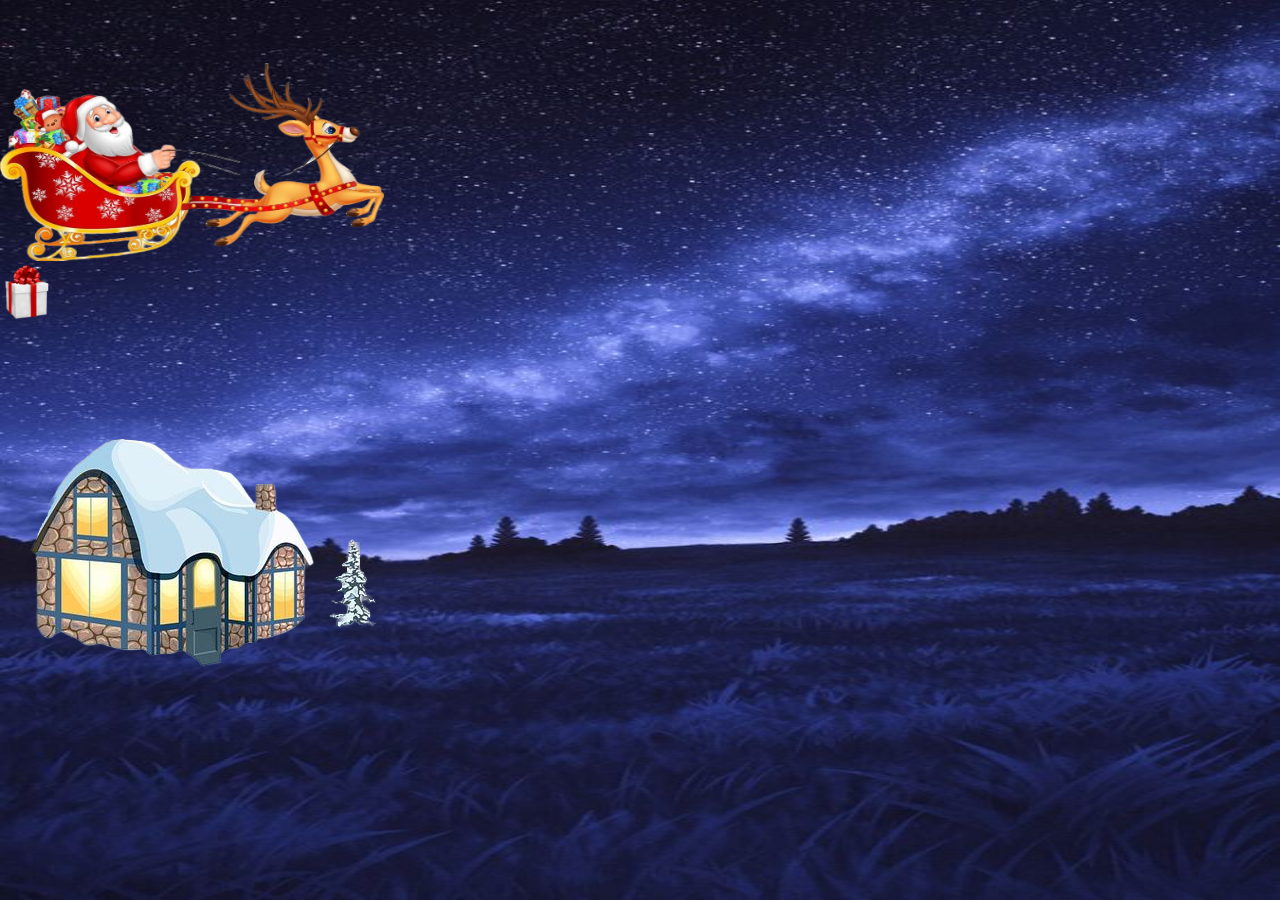
==== index.html @ 1fc96470 "first commit" ====
<!DOCTYPE html>
<html lang="en">

<head>
    <meta charset="UTF-8">
    <meta http-equiv="X-UA-Compatible" content="IE=edge">
    <meta name="viewport" content="width=device-width, initial-scale=1.0">
    <title></title>
    <link rel="stylesheet" href="public/styles/style.css">
    
</head>
<body>
    <div class="gamecontainer">
    
        <div class="santa">
            <img class="santaimage santaani" src="public/assets/santaa.png">
        </div>
        <div class="gameover"></div>
        <div class="score"></div>
        <div class="gift">
            <img src="public/assets/gift.png" class="giftimg">
        </div>
        <div class="lighthouse ">
            <img src="public/assets/house1.png" class="lighthouseimg lighthouseani">
        </div>
        <div class="darkhouse"></div>

</div>
<script>
    document.addEventListener("keydown", (event) => {
        console.log(event.keyCode);
        if(event.keyCode==32){
            gift = document.querySelector('.giftimg')
gift.classList.add('animategift');
setTimeout(()=>{
gift.classList.remove('animategift')
},200);
        }
       }); 

   setInterval(() => {
    gift=document.querySelector('.gift');
    gameover = document.querySelector(".gameover");
    lighthouse = document.querySelector("lighthouse");
    gx= parseInt(window.getComputedStyle(gift,null).getPropertyValue('left'));
    gy= parseInt(window.getComputedStyle(gift,null).getPropertyValue('top'));
    ox= parseInt(window.getComputedStyle(lighthouse,null).getPropertyValue('left'));
    oy= parseInt(window.getComputedStyle(lighthouse,null).getPropertyValue('top'));
offsetX = Math.abs(dx-ox);
offsetY= Math.abs(dy-oy);
console.log(offsetX,offsetY);
if(offsetX<93 && offsetY<52){
    gameover.style.visibility = 'visible';
    obstacle.classList.remove('santaani');
    obstacle.classList.remove('gift');
    obstacle.classList.remove('lighthouseani')
}  
});      
  
</script>
</body>
</html>
---- public/styles/style.css ----
*{
    margin: 0;
    padding:0;
}

body{
    background-image:url(../assets/bg.jpg);
    background-repeat: no-repeat;
    background-size: 100vw 100vh;
    overflow: hidden;
}
.santaimage{
    position: relative;
    height: 22vh;
    width:30vw;
    margin-top:7vh;
    
}
.giftimg{
   position: relative;
   width:6vh;
    height: 6vh;
}


.animategift{
    animation: gift 2s ease-in-out;
}
@keyframes gift{
    0%{
        margin-top: 7.5vh;
    }
    50%{
        margin-top: 30vh;
    }
    100%{
        margin-top: 60vh;
    }
}
@keyframes santaani{
    0%{
        left: -10vw;

    }
    100%{
        left: 100vw;
    }
}

.santaani{
    animation: santaani 5s linear infinite;
}

@keyframes lighthouseani{
    0%{
        left: -10vw;

    }
    100%{
        left: 100vw;
    }
}

.lighthouseani{
    animation: lighthouseani 8s linear infinite;
}

.lighthouseimg{
    position: relative;
    
}
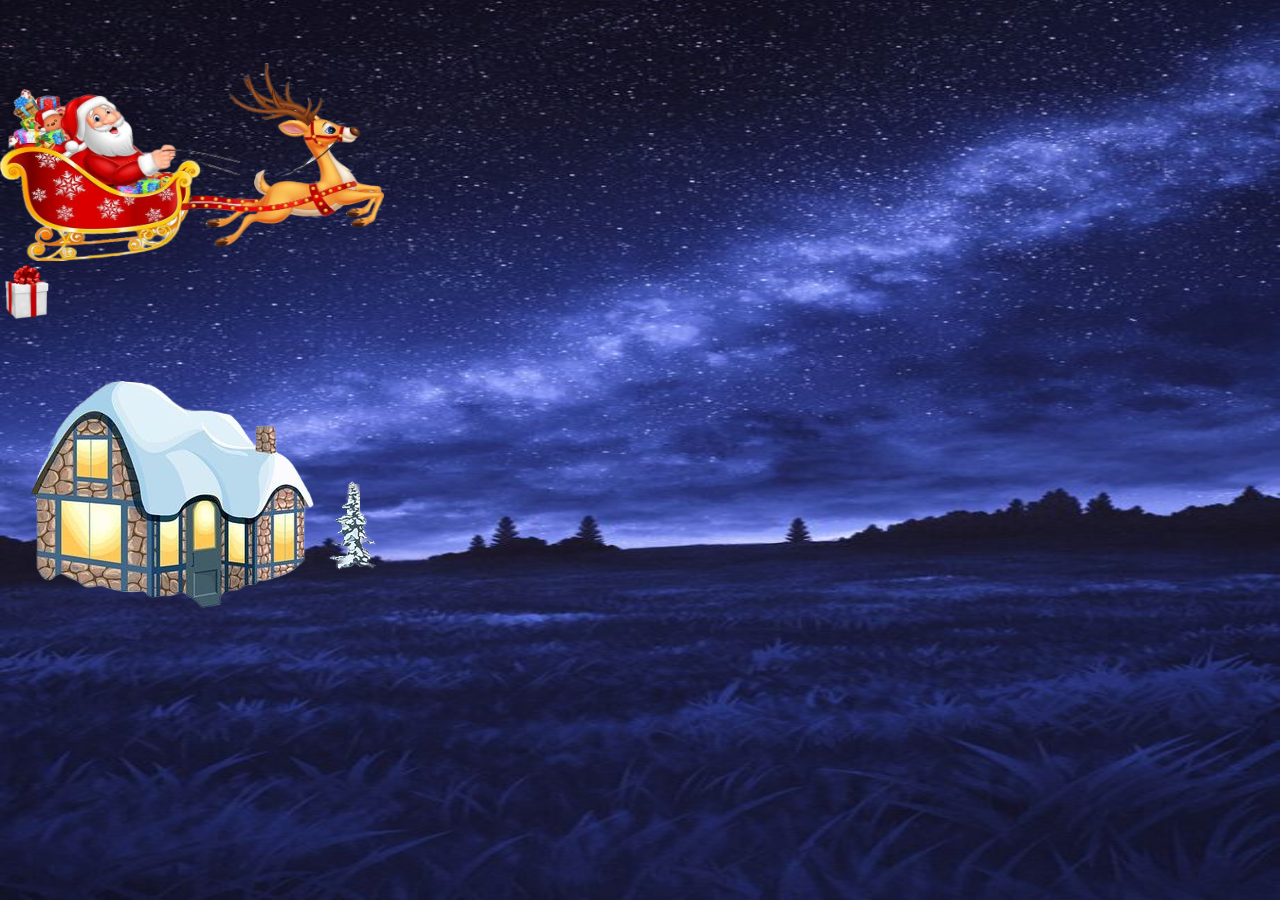
==== commit 2ee7849e: "commit 2" ====
--- a/index.html
+++ b/index.html
@@ -13,7 +13,7 @@
     <div class="gamecontainer">
     
         <div class="santa">
-            <img class="santaimage santaani" src="public/assets/santaa.png">
+            <img class="santaimg santaani" src="public/assets/santaa.png">
         </div>
         <div class="gameover"></div>
         <div class="score"></div>
@@ -39,9 +39,10 @@
        }); 
 
    setInterval(() => {
-    gift=document.querySelector('.gift');
+    santa=document.querySelector('.santaimg');
+    gift=document.querySelector('.giftimg');
     gameover = document.querySelector(".gameover");
-    lighthouse = document.querySelector("lighthouse");
+    lighthouse = document.querySelector(".lighthouseimg");
     gx= parseInt(window.getComputedStyle(gift,null).getPropertyValue('left'));
     gy= parseInt(window.getComputedStyle(gift,null).getPropertyValue('top'));
     ox= parseInt(window.getComputedStyle(lighthouse,null).getPropertyValue('left'));
@@ -51,11 +52,11 @@
 console.log(offsetX,offsetY);
 if(offsetX<93 && offsetY<52){
     gameover.style.visibility = 'visible';
-    obstacle.classList.remove('santaani');
-    obstacle.classList.remove('gift');
-    obstacle.classList.remove('lighthouseani')
+    santa.classList.remove('santaani');
+    gift.classList.remove('gift');
+    lighthouse.classList.remove('lighthouseani')
 }  
-});      
+},10);      
   
 </script>
 </body>
--- a/public/styles/style.css
+++ b/public/styles/style.css
@@ -9,7 +9,7 @@
     background-size: 100vw 100vh;
     overflow: hidden;
 }
-.santaimage{
+.santaimg{
     position: relative;
     height: 22vh;
     width:30vw;
@@ -17,7 +17,7 @@
     
 }
 .giftimg{
-   position: relative;
+   position: absolute;
    width:6vh;
     height: 6vh;
 }
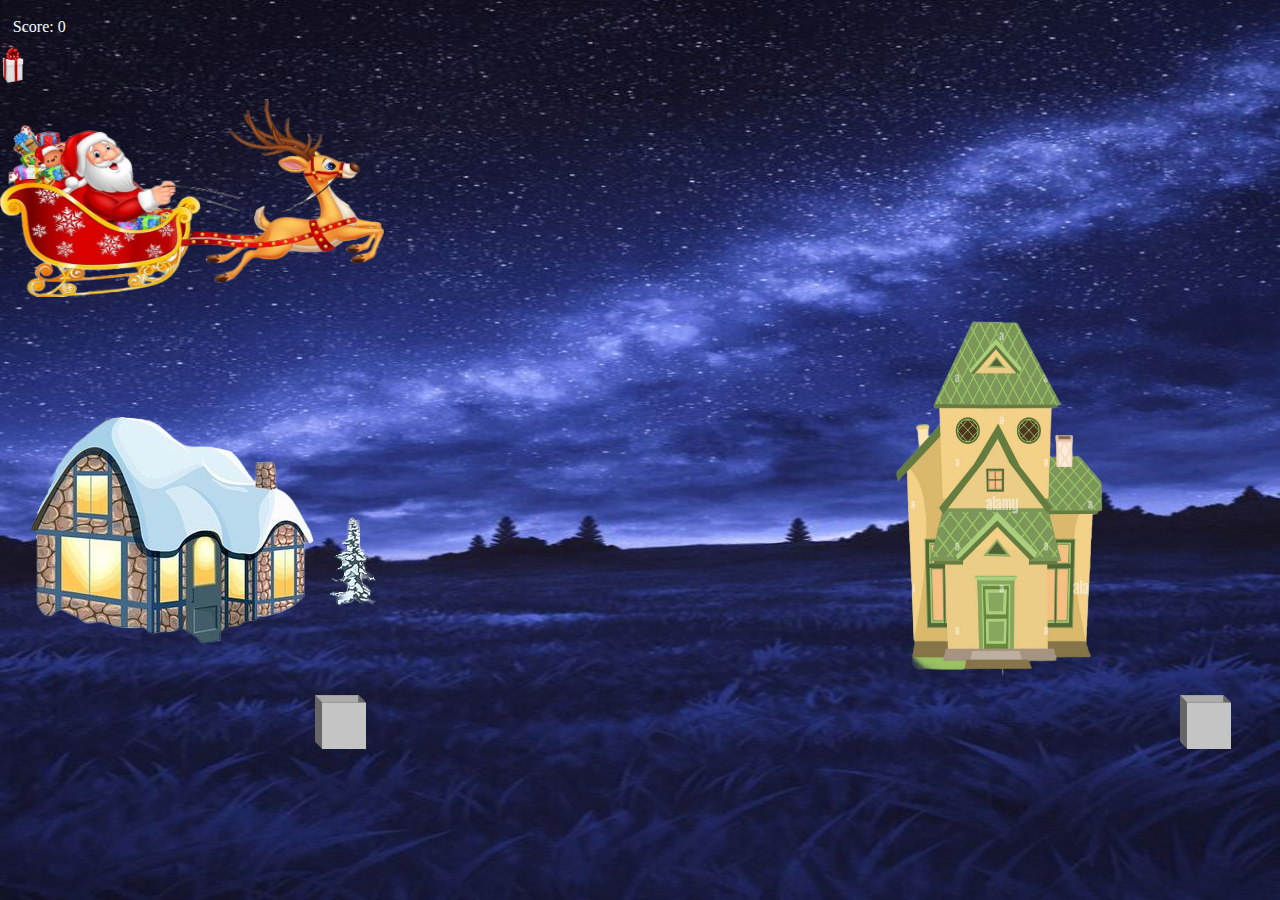
==== commit 56dc8457: "NaN issue" ====
--- a/index.html
+++ b/index.html
@@ -13,21 +13,34 @@
     <div class="gamecontainer">
     
         <div class="santa">
+            <div class="score">Score: 0</div>
             <img class="santaimg santaani" src="public/assets/santaa.png">
         </div>
+        
         <div class="gameover"></div>
-        <div class="score"></div>
-        <div class="gift">
+        <!-- <div class="gift ">
             <img src="public/assets/gift.png" class="giftimg">
-        </div>
+        </div> -->
         <div class="lighthouse ">
             <img src="public/assets/house1.png" class="lighthouseimg lighthouseani">
         </div>
-        <div class="darkhouse"></div>
+        <div class="darkhouse">
+            <img src="public/assets/darkhouse1.png" class="darkhouseimg lighthouseani">
+        </div>
 
 </div>
+
+<div class="card">
+    <div class="santaimg santaani divabove">
+    <img class = "star" src="public/assets/gift.png"> </div>
+         <!-- <img class="box-front lighthouseani" src="public/assets/box-front-2.png"> -->
+    <img class="box-back lighthouseani box1" src="public/assets/box-back-2.png">
+    <img class="box-back lighthouseani box2" src="public/assets/box-back-2.png"> 
+  </div>
+
+
 <script>
-    document.addEventListener("keydown", (event) => {
+     /* document.addEventListener("keydown", (event) => {
         console.log(event.keyCode);
         if(event.keyCode==32){
             gift = document.querySelector('.giftimg')
@@ -36,27 +49,80 @@
 gift.classList.remove('animategift')
 },200);
         }
+       }); */ 
+
+       document.addEventListener("keydown", (event) => {
+        
+        console.log(event.keyCode);
+        if(event.keyCode==32){
+            gift = document.querySelector('.star');
+            divabove = document.querySelector('.divabove')
+            
+gift.classList.add('stars');
+//divabove.classList.remove('santaani')
+setTimeout(()=>{
+    gift = document.querySelector('.stars')
+gift.classList.remove('stars');
+//divabove.classList.add('santaani')
+console.log("check");
+},400);
+        }
        }); 
 
-   setInterval(() => {
-    santa=document.querySelector('.santaimg');
-    gift=document.querySelector('.giftimg');
-    gameover = document.querySelector(".gameover");
-    lighthouse = document.querySelector(".lighthouseimg");
-    gx= parseInt(window.getComputedStyle(gift,null).getPropertyValue('left'));
-    gy= parseInt(window.getComputedStyle(gift,null).getPropertyValue('top'));
-    ox= parseInt(window.getComputedStyle(lighthouse,null).getPropertyValue('left'));
-    oy= parseInt(window.getComputedStyle(lighthouse,null).getPropertyValue('top'));
-offsetX = Math.abs(dx-ox);
-offsetY= Math.abs(dy-oy);
-console.log(offsetX,offsetY);
-if(offsetX<93 && offsetY<52){
-    gameover.style.visibility = 'visible';
-    santa.classList.remove('santaani');
-    gift.classList.remove('gift');
-    lighthouse.classList.remove('lighthouseani')
-}  
-},10);      
+
+     
+
+
+setInterval(() => {
+    gift = document.querySelector('.star');
+    gameOver = document.querySelector('.gameOver');
+    box1 = document.querySelector('.lighthouseimg');
+    box2 = document.querySelector('.darkhouseimg');
+   
+
+
+    dx = parseInt(window.getComputedStyle(gift, null).getPropertyValue('left'));
+    dy = parseInt(window.getComputedStyle(gift, null).getPropertyValue('top'));
+
+    ox = parseInt(window.getComputedStyle(box1, null).getPropertyValue('left'));
+    oy = parseInt(window.getComputedStyle(box1, null).getPropertyValue('top'));
+    gx = parseInt(window.getComputedStyle(box2, null).getPropertyValue('left'));
+    gy = parseInt(window.getComputedStyle(box2, null).getPropertyValue('top'));
+
+    offsetX1 = Math.abs(dx - ox);
+    offsetY1 = Math.abs(dy - oy);
+     
+    offsetX2 = Math.abs(dx - gx);
+    offsetY2 = Math.abs(dy - gy);
+   //console.log(dx);
+    //console.log(dy);
+    console.log(ox);
+    console.log(oy);
+    console.log(gx);
+    console.log(gy);
+    //console.log(offsetX1, offsetY1);
+    //console.log(offsetX2, offsetY2);
+    if (offsetX1 < 73 && offsetY1 < 52) {
+        gameOver.innerHTML = "Game Over - Reload to Play Again";
+        
+       
+    }
+    else if (offsetX2 < 145 && cross) {
+        score += 1;
+        updateScore(score);
+        cross = false;
+        setTimeout(() => {
+            cross = true;
+        }, 1000);
+      
+
+    }
+
+}, 10);
+
+function updateScore(score) {
+    scoreCont.innerHTML = "Your Score: " + score
+}
   
 </script>
 </body>
--- a/public/styles/style.css
+++ b/public/styles/style.css
@@ -20,23 +20,31 @@
    position: absolute;
    width:6vh;
     height: 6vh;
+    z-index: 1;
 }
 
 
 .animategift{
-    animation: gift 2s ease-in-out;
+    animation: animategift 2s ease-in-out;
 }
-@keyframes gift{
+@keyframes animategift{
     0%{
         margin-top: 7.5vh;
+        
     }
     50%{
         margin-top: 30vh;
     }
     100%{
         margin-top: 60vh;
+        
     }
 }
+
+.santaani{
+    animation: santaani 4s linear infinite;
+}
+
 @keyframes santaani{
     0%{
         left: -10vw;
@@ -47,9 +55,14 @@
     }
 }
 
-.santaani{
-    animation: santaani 5s linear infinite;
+
+
+
+
+.lighthouseani{
+    animation: lighthouseani 10s linear infinite;
 }
+
 
 @keyframes lighthouseani{
     0%{
@@ -61,9 +74,7 @@
     }
 }
 
-.lighthouseani{
-    animation: lighthouseani 8s linear infinite;
-}
+
 
 .lighthouseimg{
     position: relative;
@@ -72,3 +83,96 @@
 
 
 
+.card {
+    position: relative;
+    overflow: hidden;
+    width: 100vw;
+    height: 100vh;
+  
+  margin-top: -100vh;
+  }
+  .box-back {
+    position:relative;
+    bottom:-65vh;
+   
+    
+    z-index:2;
+    height: 6vh;
+    width: 4vw;
+    margin-left:35vh;
+  }
+  /* .box-front {
+    z-index: 2;
+    position: relative;
+    bottom:-65vh;
+    
+    height: 4vh;
+    width: 3vw;
+  } */
+  
+  
+  .stars {
+    z-index: 2;
+   
+    animation: 8s forwards starfall; 
+    height: 4vh;
+    width: 2vw;
+    margin-top: 22vh;
+
+     /* transform: translateY(-400px); */
+    /* animation-name: starfall ,santaani;
+    animation-duration:8s,5s ;
+    animation-fill-mode: forwards,linear;
+    animation-delay: 1s; */
+    /* @keyframes duration | easing-function | delay | name */
+
+  }
+  
+  @keyframes starfall {
+    0% {
+      transform: translateY(20vh);
+    }
+    100% {
+      transform: translateY(600vh);
+    }
+  
+  }
+
+  .star{
+    height: 4vh;
+    width: 2vw;
+    margin-top: 15vh;
+  }
+.darkhouseimg{
+    position: relative;
+    height: 50vh;
+    width: 30vw;
+    margin-top:-150vh;
+    margin-left: 90vh;
+}
+.box2{
+
+    margin-left: 90vh;
+}
+
+.score{
+    position:relative;
+    color:aliceblue;
+    margin-left: 1vw;
+    margin-top: 2vh;
+    
+}
+
+/* .giftani{
+    animation: giftani 4s linear infinite;
+}
+
+@keyframes giftani{
+    0%{
+        left: ;
+
+    }
+    100%{
+        left: 100vw;
+    }
+} */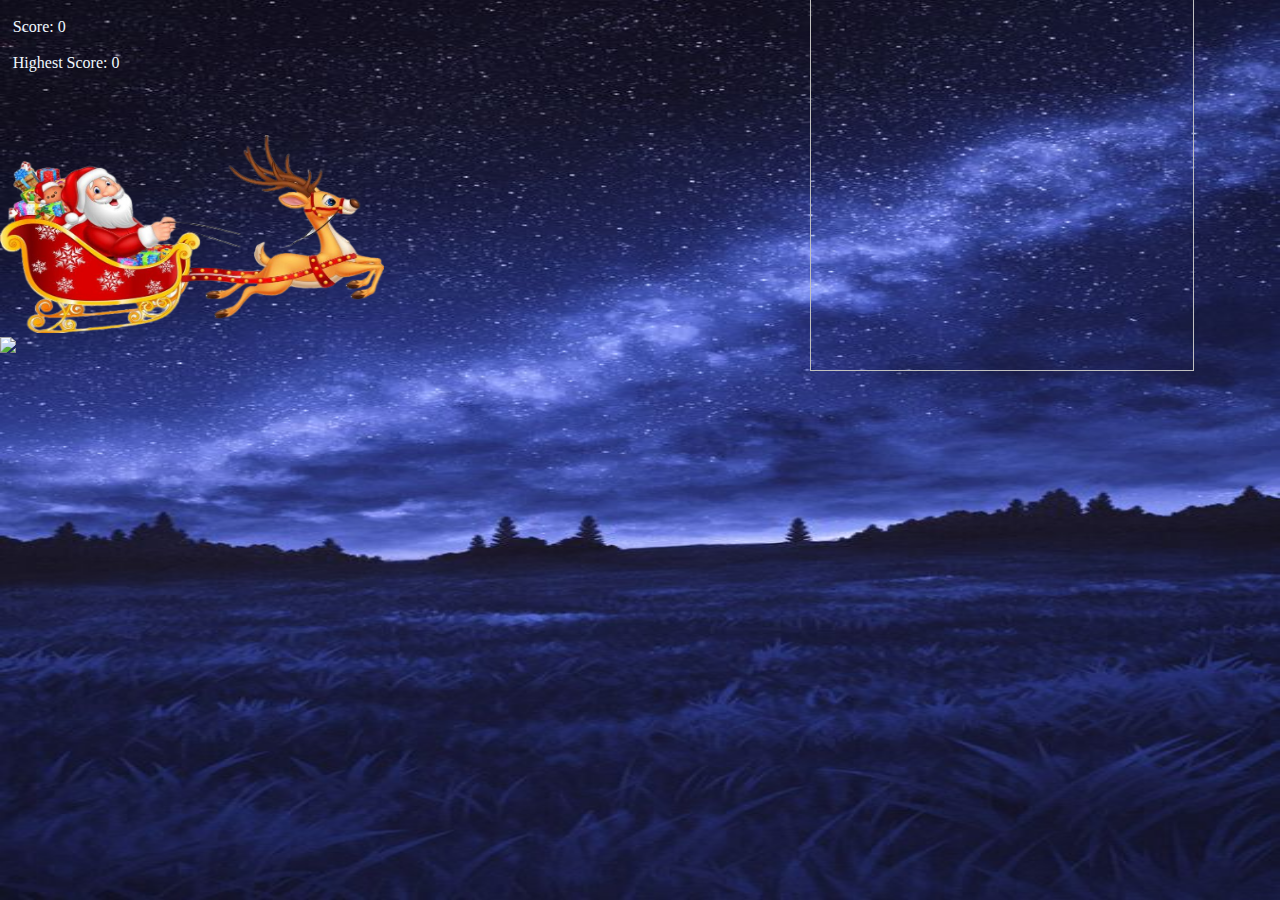
==== commit 89f38392: "index.html" ====
--- a/index.html
+++ b/index.html
@@ -1,129 +1,298 @@
 <!DOCTYPE html>
 <html lang="en">
-
-<head>
-    <meta charset="UTF-8">
-    <meta http-equiv="X-UA-Compatible" content="IE=edge">
-    <meta name="viewport" content="width=device-width, initial-scale=1.0">
+  <head>
+    <meta charset="UTF-8" />
+    <meta http-equiv="X-UA-Compatible" content="IE=edge" />
+    <meta name="viewport" content="width=device-width, initial-scale=1.0" />
     <title></title>
-    <link rel="stylesheet" href="public/styles/style.css">
-    
-</head>
-<body>
+    <link rel="stylesheet" href="public/styles/style.css" />
+  </head>
+
+  <body>
+   
     <div class="gamecontainer">
-    
-        <div class="santa">
-            <div class="score">Score: 0</div>
-            <img class="santaimg santaani" src="public/assets/santaa.png">
-        </div>
-        
-        <div class="gameover"></div>
-        <!-- <div class="gift ">
+      <div class="santa">
+        <div class="score">Score: 0</div>
+        <div class="highscore score">Highest Score: 0</div>
+        <img class="santaimg santaani" src="public/assets/santaa.png" />
+      </div>
+
+      <div class="gameover"></div>
+      <!-- <div class="gift ">
             <img src="public/assets/gift.png" class="giftimg">
         </div> -->
-        <div class="lighthouse ">
-            <img src="public/assets/house1.png" class="lighthouseimg lighthouseani">
-        </div>
-        <div class="darkhouse">
-            <img src="public/assets/darkhouse1.png" class="darkhouseimg lighthouseani">
-        </div>
-
-</div>
-
-<div class="card">
-    <div class="santaimg santaani divabove">
-    <img class = "star" src="public/assets/gift.png"> </div>
-         <!-- <img class="box-front lighthouseani" src="public/assets/box-front-2.png"> -->
-    <img class="box-back lighthouseani box1" src="public/assets/box-back-2.png">
+      <div class="lighthouse lighthouseani">
+        <img
+          src="public/assets/lighthouse1.png"
+          class="lighthouseimg lighthouseani"
+        />
+      </div>
+      <div class="darkhouse">
+        <img
+          src="public/assets/darkhouse6.png"
+          class="darkhouseimg darkhouseani "
+        />
+      </div>
+    </div>
+
+    <div class="card">
+      <div class="santaimg santaani divabove">
+        <img class="star" src="public/assets/gift.png" />
+      </div>
+      <!-- <img class="box-front lighthouseani" src="public/assets/box-front-2.png"> -->
+      <!-- <img class="box-back lighthouseani box1" src="public/assets/box-back-2.png">
     <img class="box-back lighthouseani box2" src="public/assets/box-back-2.png"> 
-  </div>
-
-
-<script>
-     /* document.addEventListener("keydown", (event) => {
+  </div> -->
+    </div>
+
+    <script>
+      /* document.addEventListener("keydown", (event) => {
+           console.log(event.keyCode);
+           if(event.keyCode==32){
+               gift = document.querySelector('.giftimg')
+   gift.classList.add('animategift');
+   setTimeout(()=>{
+   gift.classList.remove('animategift')
+   },200);
+           }
+          }); */
+      var highScore = localStorage.getItem("highscore");
+      if (highScore === null) {
+        highScore = 0;
+        
+      }
+      cross = true;
+      scoreval = 0;
+      audio = new Audio("public/assets/music.mp3");
+      audioend = new Audio("public/assets/gameover.mp3");
+      audiodrop = new Audio("public/assets/freefall.mp3");
+      gift = document.querySelector(".star");
+      gameover = document.querySelector(".gameover");
+      box1 = document.querySelector(".lighthouseimg");
+      box2 = document.querySelector(".darkhouseimg");
+      box2 = document.querySelector(".darkhouseimg1");
+      score = document.querySelector(".score");
+      santa = document.querySelector(".santaimg");
+      divabove = document.querySelector(".divabove");
+      setTimeout(() => {
+        audio.play();
+      }, 1000);
+
+      document.addEventListener("keydown", (event) => {
         console.log(event.keyCode);
-        if(event.keyCode==32){
-            gift = document.querySelector('.giftimg')
-gift.classList.add('animategift');
-setTimeout(()=>{
-gift.classList.remove('animategift')
-},200);
-        }
-       }); */ 
-
-       document.addEventListener("keydown", (event) => {
+        if (event.keyCode == 32) {
+          gift = document.querySelector(".star");
+          divabove = document.querySelector(".divabove");
+
+          gift.classList.add("stars");
+          audiodrop.play();
+          setTimeout(() => {
+            audiodrop.pause();
+          }, 1000);
+          //divabove.classList.remove('santaani')
+          setTimeout(() => {
+            gift = document.querySelector(".stars");
+            gift.classList.remove("stars");
+
+            //divabove.classList.add('santaani')
+            //console.log("check");
+          }, 400);
+        }
+      });
+
+      document.addEventListener("keydown", (event) => {
+        if (event.keyCode == 77) {
+          console.log("mute");
+          audio.pause();
+        }
+      });
+
+      setInterval(() => {
+        gift = document.querySelector(".star");
+        gameover = document.querySelector(".gameover");
+        box1 = document.querySelector(".lighthouseimg");
+        box2 = document.querySelector(".darkhouseimg");
+        score = document.querySelector(".score");
+        santa = document.querySelector(".santaimg");
+        divabove = document.querySelector(".divabove");
+        box2 = document.querySelector(".darkhouseimg1");
+        var rect = gift.getBoundingClientRect();
+        //console.log(rect.top, rect.right, rect.bottom, rect.left);
+        dy = rect.top;
+        dx = rect.left;
+
+        /*console.log('henlo', window.getComputedStyle(gift, null).getPropertyValue('left'));
+            console.log(window.getComputedStyle(gift, null).getPropertyValue('top'));
+            dx = parseInt(window.getComputedStyle(gift, null).getPropertyValue('left'));
+            dy = parseInt(window.getComputedStyle(gift, null).getPropertyValue('top'));*/
+        var rect1 = box1.getBoundingClientRect();
+        //console.log(rect.top, rect.right, rect.bottom, rect.left);
+        oy = rect1.top;
+        ox = rect1.left;
+        var rect2 = box2.getBoundingClientRect();
+        //console.log(rect.top, rect.right, rect.bottom, rect.left);
+        gy = rect2.top;
+        gx = rect2.left;
+
+        //console.log(gx);
+        //console.log(gy);
+
+        /*ox = parseInt(window.getComputedStyle(box1, null).getPropertyValue('left'));
+            oy = parseInt(window.getComputedStyle(box1, null).getPropertyValue('top'));
+            gx = parseInt(window.getComputedStyle(box2, null).getPropertyValue('left'));
+            gy = parseInt(window.getComputedStyle(box2, null).getPropertyValue('top'));*/
+
+        offsetX1 = Math.abs(dx - ox);
+        offsetY1 = Math.abs(dy - oy);
+        //console.log(rect.left)
+        // console.log(rect1.left)
+        offsetX1 = //if (rect.left== 0) {
+        //   console.log('equals');
+        //}
+        Math.offsetX2 = Math.abs(dx - gx);
+        offsetY2 = Math.abs(dy - gy);
+        /*console.log(dx);
+             console.log(dy);
+             console.log(ox);
+             console.log(oy);
+             console.log(gx);
+             console.log(gy);*/
+        // console.log(offsetX1, offsetY1);
+        // console.log(offsetX2, offsetY2);
+
+        // if (offsetX1 <5  && offsetY1 < 5) {
+
+        if (
+          rect.left >= rect1.left &&
+          rect.left <= rect1.left + box1.clientWidth/2  &&
+          rect.top >= rect1.top &&
+          rect.top <= rect1.top + box1.clientHeight
+        ) {
+          // if(offsetX1 == 0) {
+          console.log("becomes 0");
+          
+
+          gameover.innerHTML =
+            "Game Over - You Will be Shortly Redirected to Home Page";
+          box1.classList.remove("lighthouseani");
+          box2.classList.remove("darkhouseani");
+          divabove.classList.remove("santaani");
+          santa.classList.remove("santaani");
+
+          audioend.play();
+          setTimeout(() => {
+            audioend.pause();
+            audio.pause();
+          }, 1000);
+
+          setTimeout(() => {
+            location.href = "home.html";
+          }, 2000);
+        }
+        //console.log(rect2.width);
+        //console.log(rect2.height);
+
+        if (
+          rect.left >= rect2.left &&
+          rect.left <= rect2.left + rect2.width &&
+          rect.top >= rect2.top &&
+          rect.top <= rect2.top + rect2.height 
+          && cross
+        ) {
+          scoreval += 1;
+          console.log(scoreval);
+          console.log("checkTheFunc");
+          updateScore(scoreval);
+          cross = false;
+          setTimeout(() => {
+            cross = true;
+          }, 1000);
+        }
+
+        /* setTimeout(() => {
+                anisanta = parseFloat(window.getComputedStyle(santa, null).getPropertyValue('animation-duration'));
+                if (anisanta >= 2.5) { newanisanta = anisanta - 0.0005; }
+                santa.style.animationDuration = newanisanta + 's';
+                
+            }, 500);
+
+            setTimeout(() => {
+                anigift = parseFloat(window.getComputedStyle(divabove, null).getPropertyValue('animation-duration'));
+                if (anigift >= 2.5) { newanigift = anigift - 0.0005; }
+                divabove.style.animationDuration = newanigift + 's';
+                //console.log('New animation duration: ', newanigift)
+            }, 500);*/
+
+        /*console.log(
+          window
+            .getComputedStyle(divabove, null)
+            .getPropertyValue("animation-duration")
+        );*/
+        checkHighScore();
+        //console.log("check1");
+        //console.log(scoreval);
+      }
+      , 10);
+
+      function updateScore(scoreval) {
+        score.innerHTML = "Score: " + scoreval;
+        if (scoreval >= 1 && scoreval < 5) {
+          console.log("condition one called");
+          divabove.style.animationDuration = "3.5s";
+          santa.style.animationDuration = "3.5s";
+        } else if (scoreval >= 5 && scoreval < 10) {
+          divabove.style.animationDuration = "3s";
+          santa.style.animationDuration = "3s";
+        } else if (scoreval >= 10 && scoreval < 15) {
+          divabove.style.animationDuration = "2.5s";
+          santa.style.animationDuration = "2.5s";
+        } else if (scoreval >= 15 && scoreval < 20) {
+          divabove.style.animationDuration = "2.1s";
+          santa.style.animationDuration = "2.1s";
+        } else if (scoreval >= 20 && scoreval < 25) {
+          divabove.style.animationDuration = "1.9s";
+          santa.style.animationDuration = "1.9s";
+        } else {
+          divabove.style.animationDuration = "1.5s";
+          santa.style.animationDuration = "1.5s";
+        }
+      }
+      function updatehighScore(highScore) {
+        console.log("check4");
+        highscore.innerHTML = "Highest Score: " + highScore;
+      }
+      function checkHighScore() {
+        console.log("check2");
+
+        newHighScore = scoreval;
+        console.log(newHighScore);
+        console.log(highScore);
+        if (newHighScore >= highScore) {
+          highScore = newHighScore;
+          localStorage.setItem("highscore", highScore);
+          updatehighScore(highScore);
+          console.log("check3");
+        }
+
+        /*function updatehighScore(highScore) {
+          console.log("check4");
+          score.innerHTML = "Highest Score: " + highScore;
+        }*/
+      }
+
+
+      /*setTimeout(() => {
+        light = document.querySelector(".darkhouseani");
+        light.classList.remove("darkhouseimg");
+        light.classList.add("darkhouseimg1");
+
         
-        console.log(event.keyCode);
-        if(event.keyCode==32){
-            gift = document.querySelector('.star');
-            divabove = document.querySelector('.divabove')
-            
-gift.classList.add('stars');
-//divabove.classList.remove('santaani')
-setTimeout(()=>{
-    gift = document.querySelector('.stars')
-gift.classList.remove('stars');
-//divabove.classList.add('santaani')
-console.log("check");
-},400);
-        }
-       }); 
-
-
-     
-
-
-setInterval(() => {
-    gift = document.querySelector('.star');
-    gameOver = document.querySelector('.gameOver');
-    box1 = document.querySelector('.lighthouseimg');
-    box2 = document.querySelector('.darkhouseimg');
-   
-
-
-    dx = parseInt(window.getComputedStyle(gift, null).getPropertyValue('left'));
-    dy = parseInt(window.getComputedStyle(gift, null).getPropertyValue('top'));
-
-    ox = parseInt(window.getComputedStyle(box1, null).getPropertyValue('left'));
-    oy = parseInt(window.getComputedStyle(box1, null).getPropertyValue('top'));
-    gx = parseInt(window.getComputedStyle(box2, null).getPropertyValue('left'));
-    gy = parseInt(window.getComputedStyle(box2, null).getPropertyValue('top'));
-
-    offsetX1 = Math.abs(dx - ox);
-    offsetY1 = Math.abs(dy - oy);
-     
-    offsetX2 = Math.abs(dx - gx);
-    offsetY2 = Math.abs(dy - gy);
-   //console.log(dx);
-    //console.log(dy);
-    console.log(ox);
-    console.log(oy);
-    console.log(gx);
-    console.log(gy);
-    //console.log(offsetX1, offsetY1);
-    //console.log(offsetX2, offsetY2);
-    if (offsetX1 < 73 && offsetY1 < 52) {
-        gameOver.innerHTML = "Game Over - Reload to Play Again";
-        
-       
-    }
-    else if (offsetX2 < 145 && cross) {
-        score += 1;
-        updateScore(score);
-        cross = false;
-        setTimeout(() => {
-            cross = true;
-        }, 1000);
-      
-
-    }
-
-}, 10);
-
-function updateScore(score) {
-    scoreCont.innerHTML = "Your Score: " + score
-}
-  
-</script>
-</body>
-</html>+
+        //divabove.classList.add('santaani')
+        //console.log("check");
+      }, 3000); */
+
+
+    </script>
+  </body>
+</html>
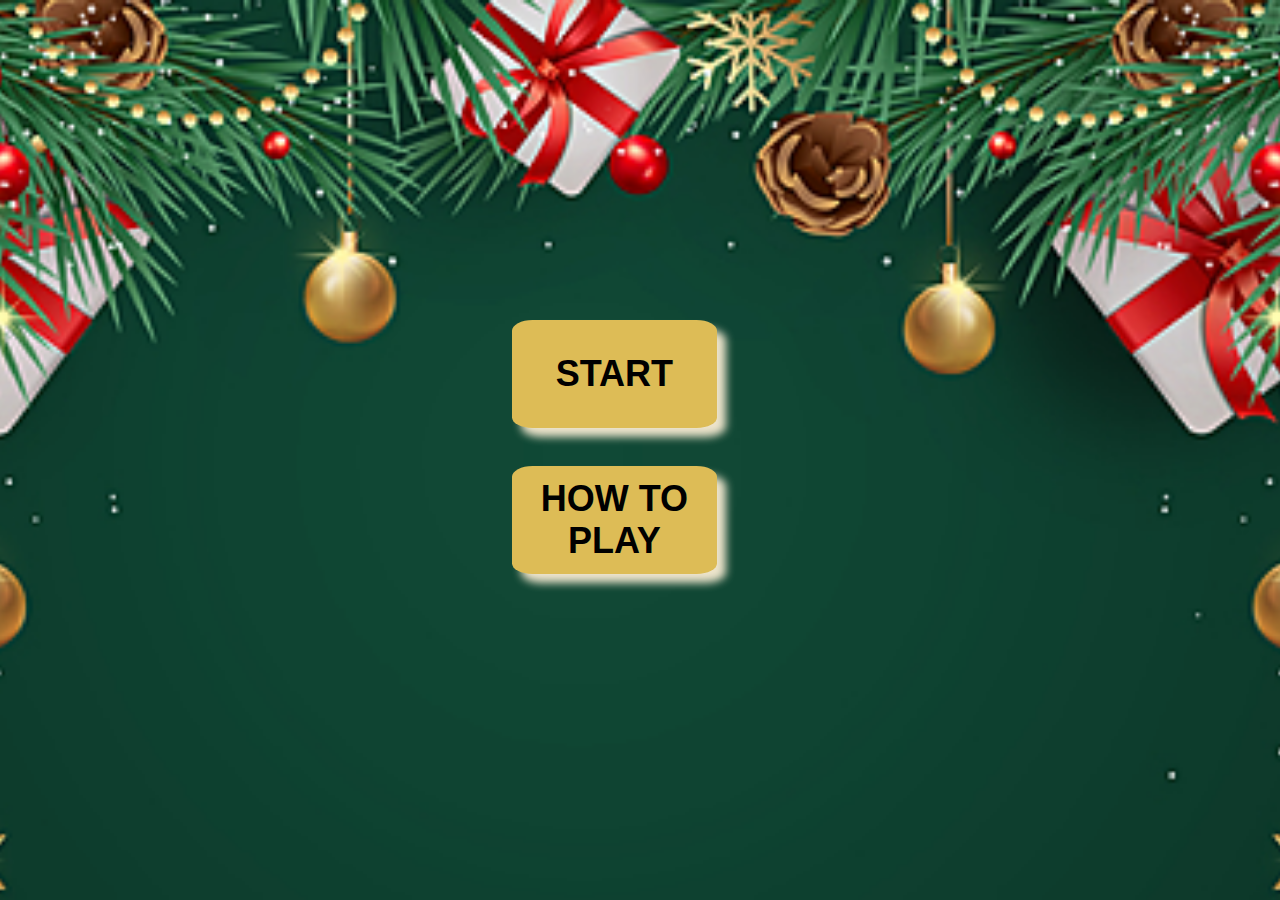
==== commit e1710fdc: "final review" ====
--- a/index.html
+++ b/index.html
@@ -4,295 +4,21 @@
     <meta charset="UTF-8" />
     <meta http-equiv="X-UA-Compatible" content="IE=edge" />
     <meta name="viewport" content="width=device-width, initial-scale=1.0" />
-    <title></title>
-    <link rel="stylesheet" href="public/styles/style.css" />
+    <title>Document</title>
+    <link rel="stylesheet" href="public/styles/home.css" />
+    <link
+      href="https://fonts.googleapis.com/css2?family=Kalam:wght@700&family=Orbitron:wght@600&family=Poppins:wght@100;200&family=Sofia&display=swap"
+      rel="stylesheet"
+    />
+    <link
+      href="https://fonts.googleapis.com/css2?family=Kalam:wght@700&family=Orbitron:wght@600&family=Poppins:wght@100&family=Sigmar&family=Sofia&display=swap"
+      rel="stylesheet"
+    />
   </head>
+  <body>
+    <button class="btn" id="startbtn">START</button>
+    <button class="btn" id="rulesbtn">HOW TO PLAY</button>
 
-  <body>
-   
-    <div class="gamecontainer">
-      <div class="santa">
-        <div class="score">Score: 0</div>
-        <div class="highscore score">Highest Score: 0</div>
-        <img class="santaimg santaani" src="public/assets/santaa.png" />
-      </div>
-
-      <div class="gameover"></div>
-      <!-- <div class="gift ">
-            <img src="public/assets/gift.png" class="giftimg">
-        </div> -->
-      <div class="lighthouse lighthouseani">
-        <img
-          src="public/assets/lighthouse1.png"
-          class="lighthouseimg lighthouseani"
-        />
-      </div>
-      <div class="darkhouse">
-        <img
-          src="public/assets/darkhouse6.png"
-          class="darkhouseimg darkhouseani "
-        />
-      </div>
-    </div>
-
-    <div class="card">
-      <div class="santaimg santaani divabove">
-        <img class="star" src="public/assets/gift.png" />
-      </div>
-      <!-- <img class="box-front lighthouseani" src="public/assets/box-front-2.png"> -->
-      <!-- <img class="box-back lighthouseani box1" src="public/assets/box-back-2.png">
-    <img class="box-back lighthouseani box2" src="public/assets/box-back-2.png"> 
-  </div> -->
-    </div>
-
-    <script>
-      /* document.addEventListener("keydown", (event) => {
-           console.log(event.keyCode);
-           if(event.keyCode==32){
-               gift = document.querySelector('.giftimg')
-   gift.classList.add('animategift');
-   setTimeout(()=>{
-   gift.classList.remove('animategift')
-   },200);
-           }
-          }); */
-      var highScore = localStorage.getItem("highscore");
-      if (highScore === null) {
-        highScore = 0;
-        
-      }
-      cross = true;
-      scoreval = 0;
-      audio = new Audio("public/assets/music.mp3");
-      audioend = new Audio("public/assets/gameover.mp3");
-      audiodrop = new Audio("public/assets/freefall.mp3");
-      gift = document.querySelector(".star");
-      gameover = document.querySelector(".gameover");
-      box1 = document.querySelector(".lighthouseimg");
-      box2 = document.querySelector(".darkhouseimg");
-      box2 = document.querySelector(".darkhouseimg1");
-      score = document.querySelector(".score");
-      santa = document.querySelector(".santaimg");
-      divabove = document.querySelector(".divabove");
-      setTimeout(() => {
-        audio.play();
-      }, 1000);
-
-      document.addEventListener("keydown", (event) => {
-        console.log(event.keyCode);
-        if (event.keyCode == 32) {
-          gift = document.querySelector(".star");
-          divabove = document.querySelector(".divabove");
-
-          gift.classList.add("stars");
-          audiodrop.play();
-          setTimeout(() => {
-            audiodrop.pause();
-          }, 1000);
-          //divabove.classList.remove('santaani')
-          setTimeout(() => {
-            gift = document.querySelector(".stars");
-            gift.classList.remove("stars");
-
-            //divabove.classList.add('santaani')
-            //console.log("check");
-          }, 400);
-        }
-      });
-
-      document.addEventListener("keydown", (event) => {
-        if (event.keyCode == 77) {
-          console.log("mute");
-          audio.pause();
-        }
-      });
-
-      setInterval(() => {
-        gift = document.querySelector(".star");
-        gameover = document.querySelector(".gameover");
-        box1 = document.querySelector(".lighthouseimg");
-        box2 = document.querySelector(".darkhouseimg");
-        score = document.querySelector(".score");
-        santa = document.querySelector(".santaimg");
-        divabove = document.querySelector(".divabove");
-        box2 = document.querySelector(".darkhouseimg1");
-        var rect = gift.getBoundingClientRect();
-        //console.log(rect.top, rect.right, rect.bottom, rect.left);
-        dy = rect.top;
-        dx = rect.left;
-
-        /*console.log('henlo', window.getComputedStyle(gift, null).getPropertyValue('left'));
-            console.log(window.getComputedStyle(gift, null).getPropertyValue('top'));
-            dx = parseInt(window.getComputedStyle(gift, null).getPropertyValue('left'));
-            dy = parseInt(window.getComputedStyle(gift, null).getPropertyValue('top'));*/
-        var rect1 = box1.getBoundingClientRect();
-        //console.log(rect.top, rect.right, rect.bottom, rect.left);
-        oy = rect1.top;
-        ox = rect1.left;
-        var rect2 = box2.getBoundingClientRect();
-        //console.log(rect.top, rect.right, rect.bottom, rect.left);
-        gy = rect2.top;
-        gx = rect2.left;
-
-        //console.log(gx);
-        //console.log(gy);
-
-        /*ox = parseInt(window.getComputedStyle(box1, null).getPropertyValue('left'));
-            oy = parseInt(window.getComputedStyle(box1, null).getPropertyValue('top'));
-            gx = parseInt(window.getComputedStyle(box2, null).getPropertyValue('left'));
-            gy = parseInt(window.getComputedStyle(box2, null).getPropertyValue('top'));*/
-
-        offsetX1 = Math.abs(dx - ox);
-        offsetY1 = Math.abs(dy - oy);
-        //console.log(rect.left)
-        // console.log(rect1.left)
-        offsetX1 = //if (rect.left== 0) {
-        //   console.log('equals');
-        //}
-        Math.offsetX2 = Math.abs(dx - gx);
-        offsetY2 = Math.abs(dy - gy);
-        /*console.log(dx);
-             console.log(dy);
-             console.log(ox);
-             console.log(oy);
-             console.log(gx);
-             console.log(gy);*/
-        // console.log(offsetX1, offsetY1);
-        // console.log(offsetX2, offsetY2);
-
-        // if (offsetX1 <5  && offsetY1 < 5) {
-
-        if (
-          rect.left >= rect1.left &&
-          rect.left <= rect1.left + box1.clientWidth/2  &&
-          rect.top >= rect1.top &&
-          rect.top <= rect1.top + box1.clientHeight
-        ) {
-          // if(offsetX1 == 0) {
-          console.log("becomes 0");
-          
-
-          gameover.innerHTML =
-            "Game Over - You Will be Shortly Redirected to Home Page";
-          box1.classList.remove("lighthouseani");
-          box2.classList.remove("darkhouseani");
-          divabove.classList.remove("santaani");
-          santa.classList.remove("santaani");
-
-          audioend.play();
-          setTimeout(() => {
-            audioend.pause();
-            audio.pause();
-          }, 1000);
-
-          setTimeout(() => {
-            location.href = "home.html";
-          }, 2000);
-        }
-        //console.log(rect2.width);
-        //console.log(rect2.height);
-
-        if (
-          rect.left >= rect2.left &&
-          rect.left <= rect2.left + rect2.width &&
-          rect.top >= rect2.top &&
-          rect.top <= rect2.top + rect2.height 
-          && cross
-        ) {
-          scoreval += 1;
-          console.log(scoreval);
-          console.log("checkTheFunc");
-          updateScore(scoreval);
-          cross = false;
-          setTimeout(() => {
-            cross = true;
-          }, 1000);
-        }
-
-        /* setTimeout(() => {
-                anisanta = parseFloat(window.getComputedStyle(santa, null).getPropertyValue('animation-duration'));
-                if (anisanta >= 2.5) { newanisanta = anisanta - 0.0005; }
-                santa.style.animationDuration = newanisanta + 's';
-                
-            }, 500);
-
-            setTimeout(() => {
-                anigift = parseFloat(window.getComputedStyle(divabove, null).getPropertyValue('animation-duration'));
-                if (anigift >= 2.5) { newanigift = anigift - 0.0005; }
-                divabove.style.animationDuration = newanigift + 's';
-                //console.log('New animation duration: ', newanigift)
-            }, 500);*/
-
-        /*console.log(
-          window
-            .getComputedStyle(divabove, null)
-            .getPropertyValue("animation-duration")
-        );*/
-        checkHighScore();
-        //console.log("check1");
-        //console.log(scoreval);
-      }
-      , 10);
-
-      function updateScore(scoreval) {
-        score.innerHTML = "Score: " + scoreval;
-        if (scoreval >= 1 && scoreval < 5) {
-          console.log("condition one called");
-          divabove.style.animationDuration = "3.5s";
-          santa.style.animationDuration = "3.5s";
-        } else if (scoreval >= 5 && scoreval < 10) {
-          divabove.style.animationDuration = "3s";
-          santa.style.animationDuration = "3s";
-        } else if (scoreval >= 10 && scoreval < 15) {
-          divabove.style.animationDuration = "2.5s";
-          santa.style.animationDuration = "2.5s";
-        } else if (scoreval >= 15 && scoreval < 20) {
-          divabove.style.animationDuration = "2.1s";
-          santa.style.animationDuration = "2.1s";
-        } else if (scoreval >= 20 && scoreval < 25) {
-          divabove.style.animationDuration = "1.9s";
-          santa.style.animationDuration = "1.9s";
-        } else {
-          divabove.style.animationDuration = "1.5s";
-          santa.style.animationDuration = "1.5s";
-        }
-      }
-      function updatehighScore(highScore) {
-        console.log("check4");
-        highscore.innerHTML = "Highest Score: " + highScore;
-      }
-      function checkHighScore() {
-        console.log("check2");
-
-        newHighScore = scoreval;
-        console.log(newHighScore);
-        console.log(highScore);
-        if (newHighScore >= highScore) {
-          highScore = newHighScore;
-          localStorage.setItem("highscore", highScore);
-          updatehighScore(highScore);
-          console.log("check3");
-        }
-
-        /*function updatehighScore(highScore) {
-          console.log("check4");
-          score.innerHTML = "Highest Score: " + highScore;
-        }*/
-      }
-
-
-      /*setTimeout(() => {
-        light = document.querySelector(".darkhouseani");
-        light.classList.remove("darkhouseimg");
-        light.classList.add("darkhouseimg1");
-
-        
-
-        //divabove.classList.add('santaani')
-        //console.log("check");
-      }, 3000); */
-
-
-    </script>
+    <script src="public/js/home.js"></script>
   </body>
 </html>
--- a/public/styles/home.css
+++ b/public/styles/home.css
@@ -0,0 +1,57 @@
+body {
+  margin: 0;
+  padding: 0;
+  box-sizing: border-box;
+}
+html {
+  background: url(../assets/homebg2.jpg) no-repeat center center fixed;
+
+  background-size: cover;
+}
+
+#startbtn {
+  display: flex;
+  position: relative;
+  margin-top: 25%;
+  margin-left: 40%;
+  height: 12vh;
+  width: 16vw;
+  background-color: #ddbc56;
+  border-radius: 10%;
+  align-items: center;
+  align-self: center;
+  justify-content: center;
+  font-weight: bold;
+  font-size: 4vh;
+}
+
+#rulesbtn {
+  display: flex;
+  position: relative;
+  margin-top: 3%;
+  margin-left: 40%;
+  height: 12vh;
+  width: 16vw;
+  background-color: #ddbc56;
+  border-radius: 10%;
+  align-items: center;
+  align-self: center;
+  justify-content: center;
+  font-weight: bold;
+  font-size: 4vh;
+}
+
+.btn {
+  cursor: pointer;
+  box-shadow: 9px 9px 9px #ede4cb;
+  border: none;
+}
+.btn:hover {
+  background-color: #fbd976;
+}
+
+.button:active {
+  background-color: #fbd976;
+  box-shadow: 0 2vh #ede4cb;
+  transform: translateY(2vh);
+}
